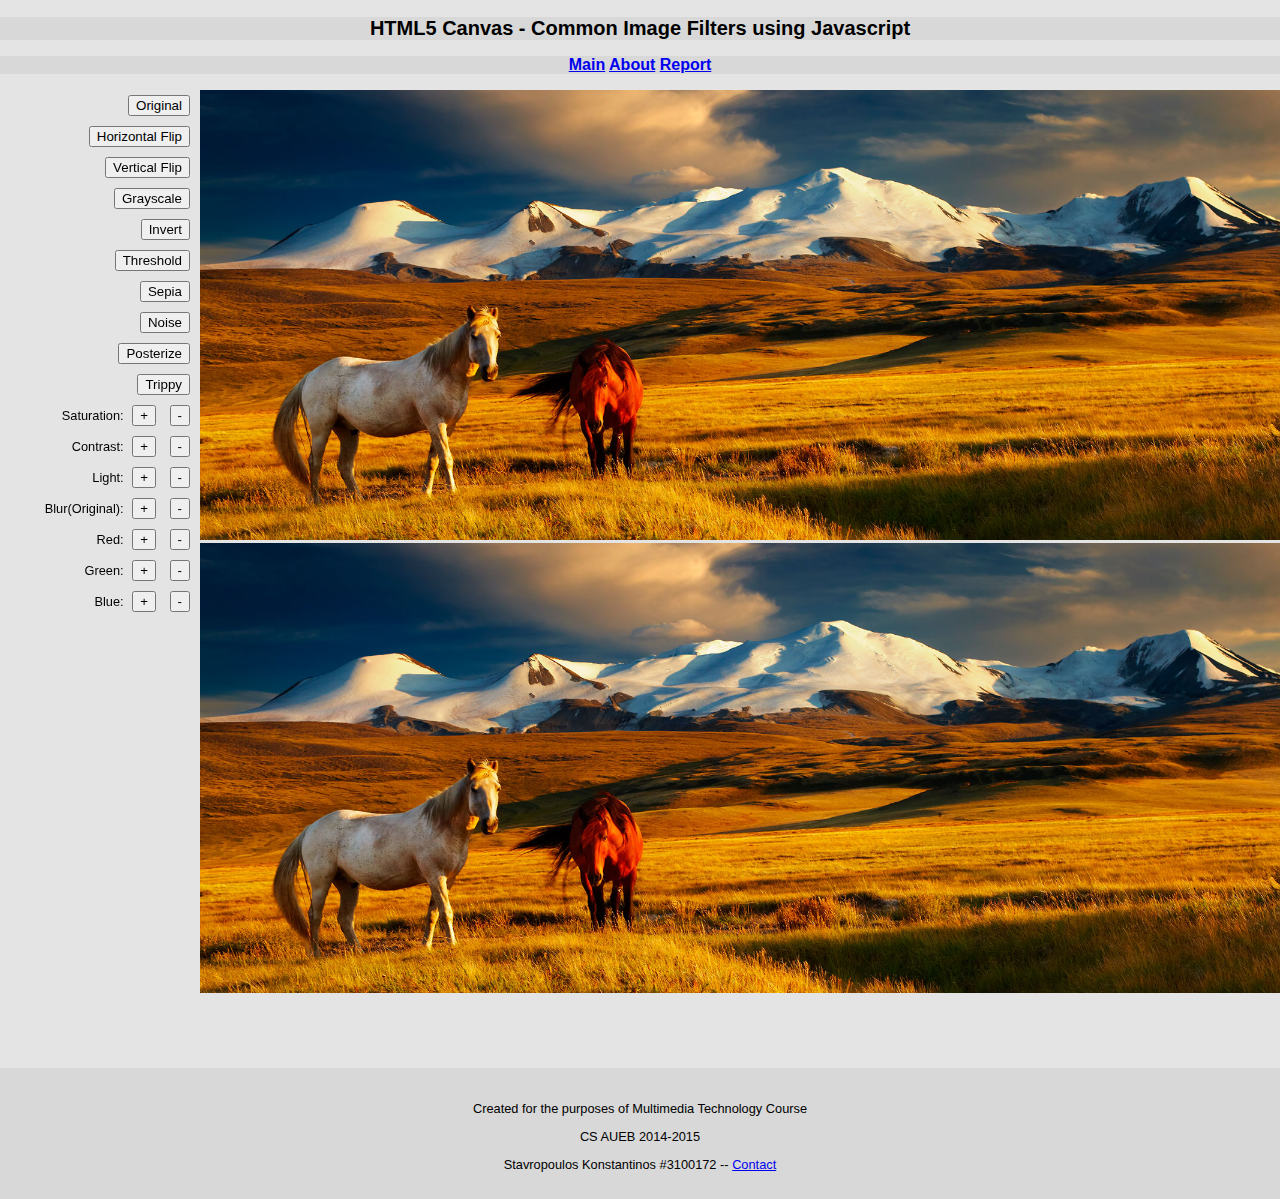
==== index.html @ 4ad1abac "first commit" ====
<!DOCTYPE html>
<html lang="en">
<head>
<link href="css/main.css" rel="stylesheet" type="text/css" />
<script type="text/javascript" src="js/script.js"></script>
</head>
<body>
    <div class="example">
        <h2> HTML5 Canvas - Common Image Filters using Javascript</h2>
        <h3><a href="index.html">Main</a>
            <a href="about.html">About</a>
            <a href="report.html">Report</a> 
        </h3>

        <div class="column1">
            <input type="button" onclick="resetToColor()" value="Original"/><br />
            <input type="button" onclick="fliph()" value="Horizontal Flip" /><br />
            <input type="button" onclick="flipv()" value="Vertical Flip" /><br />
            <input type="button" onclick="Grayscale()" value="Grayscale" /><br />
            <input type="button" onclick="Invert()" value="Invert" /><br />
            <input type="button" onclick="Thresholded()" value="Threshold" /><br />
            <input type="button" onclick="sepia()" value="Sepia" /><br />
            <input type="button" onclick="noise()" value="Noise" /><br />
            <input type="button" onclick="posterize()" value="Posterize" /><br />
            <input type="button" onclick="trip()" value="Trippy" /><br />
            Saturation: <input type="button" onclick="changesaturation(1)" value="+"/>
            <input type="button" onclick="changesaturation(-1)" value="-"/><br />
            Contrast: <input type="button" onclick="changecontrast(10)" value="+"/>
            <input type="button" onclick="changecontrast(-10)" value="-"/><br />
            Light: <input type="button" onclick="changeGrayValue(0.1)" value="+" />
            <input type="button" onclick="changeGrayValue(-0.1)" value="-" /><br />
            Blur(Original): <input type="button" onclick="changeBlurValue(1)" value="+" />
	        <input type="button" onclick="changeBlurValue(-1)" value="-" /><br />
            Red: <input type="button" onclick="changeColorValue('er', 10)" value="+" />
            <input type="button" onclick="changeColorValue('er', -10)" value="-" /><br />
            Green: <input type="button" onclick="changeColorValue('eg', 10)" value="+" />
            <input type="button" onclick="changeColorValue('eg', -10)" value="-" /><br />
            Blue: <input type="button" onclick="changeColorValue('eb', 10)" value="+" />
            <input type="button" onclick="changeColorValue('eb', -10)" value="-" /><br />      
        </div>
        <div class="column2">
            <canvas id="orig"></canvas>
            <canvas id="panel"></canvas>
            
        </div>
        <div style="clear:both;"></div>
    </div>
    <br><br><br><br>
    <footer class="footer2">
        <p>Created for the purposes of Multimedia Technology Course</p>
        <p>CS AUEB 2014-2015</p>
        <p>Stavropoulos Konstantinos #3100172 -- <a href="mailto:p3100172@dias.aueb.gr">Contact</a></p><br>
    </footer>
</body>
</html>
---- css/main.css ----
body{
    background:#e4e4e4;
    font-family:Verdana, Helvetica, Arial, sans-serif;
    margin:0;
    padding:0
}

.example{
    background:#e4e4e4;
    font-size:80%;
    position:relative;
    align-content:center;
}

.footer{
    padding-top: 20px;
    background: #d8d8d8;
    font-size:80%;
    position:absolute;
    width:100%;
    bottom:0;
    text-align:center;
    align-content:center;
}

.footer2{
    padding-top: 20px;
    background: #d8d8d8;
    font-size:80%;
    position:relative;
    width:100%;
    bottom:0;
    text-align:center;
    align-content:center;
}

h3 {
    text-align:center;
    background: #d8d8d8;
    font-size: 16px;
}

h2 {
    text-align:center;
    background: #d8d8d8;
    font-size: 20px;
}

.column1 {
    position:fixed;
    float:left;
    padding-left: 10px;
    text-align:right;
    width:185px;
}
.column2 {
    position:relative;
    left: 200px;
    float:left;
    width:550px;
}

input[type=button] {
    margin:5px;
}

#impress:not(.impress-not-supported) .step{
	opacity:0.4;
}

#impress .step{
	width:700px;
	height: 600px;
	position:relative;
	margin:0 auto;
	
	-moz-transition:1s opacity;
	-webkit-transition:1s opacity;
	transition:1s opacity;
}

#impress .step.active{
	opacity:1;
}

#impress h2{
	font: normal 44px/1.5 'PT Sans Narrow', sans-serif;
	color:#444648;
	position:absolute;
	z-index:10;
}

#impress p{
	font: normal 18px/1.3 'Open Sans', sans-serif;
	color:#27333f;
	position:absolute;
	z-index:10;
}

#impress img{
	position:absolute;
	z-index:1;
}

.arrow{
	width:32px;
	height:54px;
	background:url('../img/arrows.png') no-repeat;
	position:fixed;
	top:50%;
	margin-top:-27px;
	cursor:pointer;
	text-indent:-9999px;
	overflow:hidden;
	opacity:0.8;
	border:none !important;
	text-decoration:none !important;
	
	-moz-transition:0.2s opacity;
	-webkit-transition:0.2s opacity;
	transition:0.2s opacity;
}

.arrow:hover{
	opacity:1;
}

#arrowLeft{
	left:45px;
}

#arrowRight{
	right:45px;
	background-position:top right;
}

/* Hide the arrows if impress is not supported */

#impress.impress-not-supported + .arrow,
#impress.impress-not-supported + .arrow + .arrow{
	display:none;
}


/*----------------------------
	Slide 1 - Intro
-----------------------------*/


#impress #intro{
	width: 500px;
}

#intro h2{
	text-align: center;
    width: 100%;
}

#intro p{
	font-size: 22px;
    left: 290px;
    line-height: 1.6;
    top: 220px;
    white-space: nowrap;
}

#intro img{
	top: 120px;
}


/*----------------------------
	Slide 2 - Simplicity
-----------------------------*/


#impress #simplicity{
	width: 675px;
}

#simplicity h2{
	left: 0;
	top: 135px;
	width: 400px;
}

#simplicity p{
	left: 0px;
    text-align: justify;
    top: 225px;
    width: 365px;
}

#simplicity img{
	right: 0;
    top: 30px;
}


/*----------------------------
	Slide 3 - Connect
-----------------------------*/


#impress #connect{
	width: 560px;
}

#connect h2{
	left: 0;
	top: 320px;
	width: 100%;
	text-align:center;
}

#connect p{
	left:50%;
	margin-left:-245px;
    text-align: left;
    top: 410px;
    width: 490px;
}

#connect img{
	right: 0;
    top: 50px;
}


/*----------------------------
	Slide 4 - Upload
-----------------------------*/


#impress #upload{
	width: 620px;
}

#upload h2{
	left: 0;
    text-align: left;
    top: -8px;
}

#upload p{
    font-size:20px;
    top: 82px;
    width: 280px;
}

#upload img{
	right: 0;
    top: 30px;
}


/*----------------------------
	Slide 5 - Music
-----------------------------*/


#impress #music{
	width: 690px;
}

#music h2{
	left: 0;
    text-align: center;
    top: 10px;
    width: 100%;
}

#music p{
	font-size: 20px;
    text-indent: 0px;
    top: 95px;
    width: 402px;
}

#music img{
	right: 0;
    top: 200px;
}

.report{
    padding-left: 250px;
    padding-right: 250px;
    text-align:left;
}
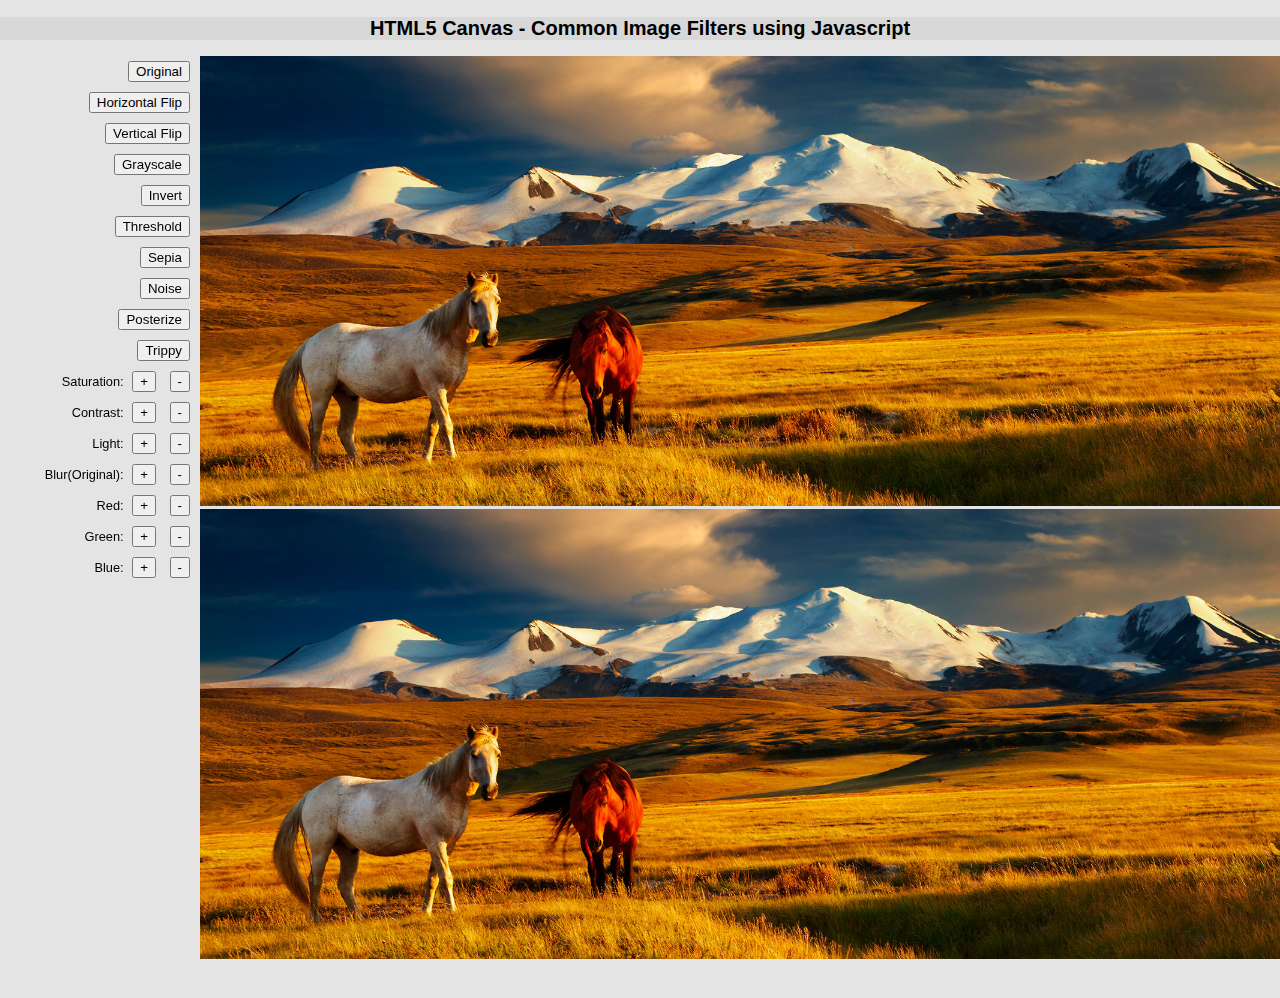
==== commit d68a4113: "cleaned index.html" ====
--- a/index.html
+++ b/index.html
@@ -7,10 +7,6 @@
 <body>
     <div class="example">
         <h2> HTML5 Canvas - Common Image Filters using Javascript</h2>
-        <h3><a href="index.html">Main</a>
-            <a href="about.html">About</a>
-            <a href="report.html">Report</a> 
-        </h3>
 
         <div class="column1">
             <input type="button" onclick="resetToColor()" value="Original"/><br />
@@ -45,11 +41,6 @@
         </div>
         <div style="clear:both;"></div>
     </div>
-    <br><br><br><br>
-    <footer class="footer2">
-        <p>Created for the purposes of Multimedia Technology Course</p>
-        <p>CS AUEB 2014-2015</p>
-        <p>Stavropoulos Konstantinos #3100172 -- <a href="mailto:p3100172@dias.aueb.gr">Contact</a></p><br>
-    </footer>
+    <br><br>
 </body>
 </html>
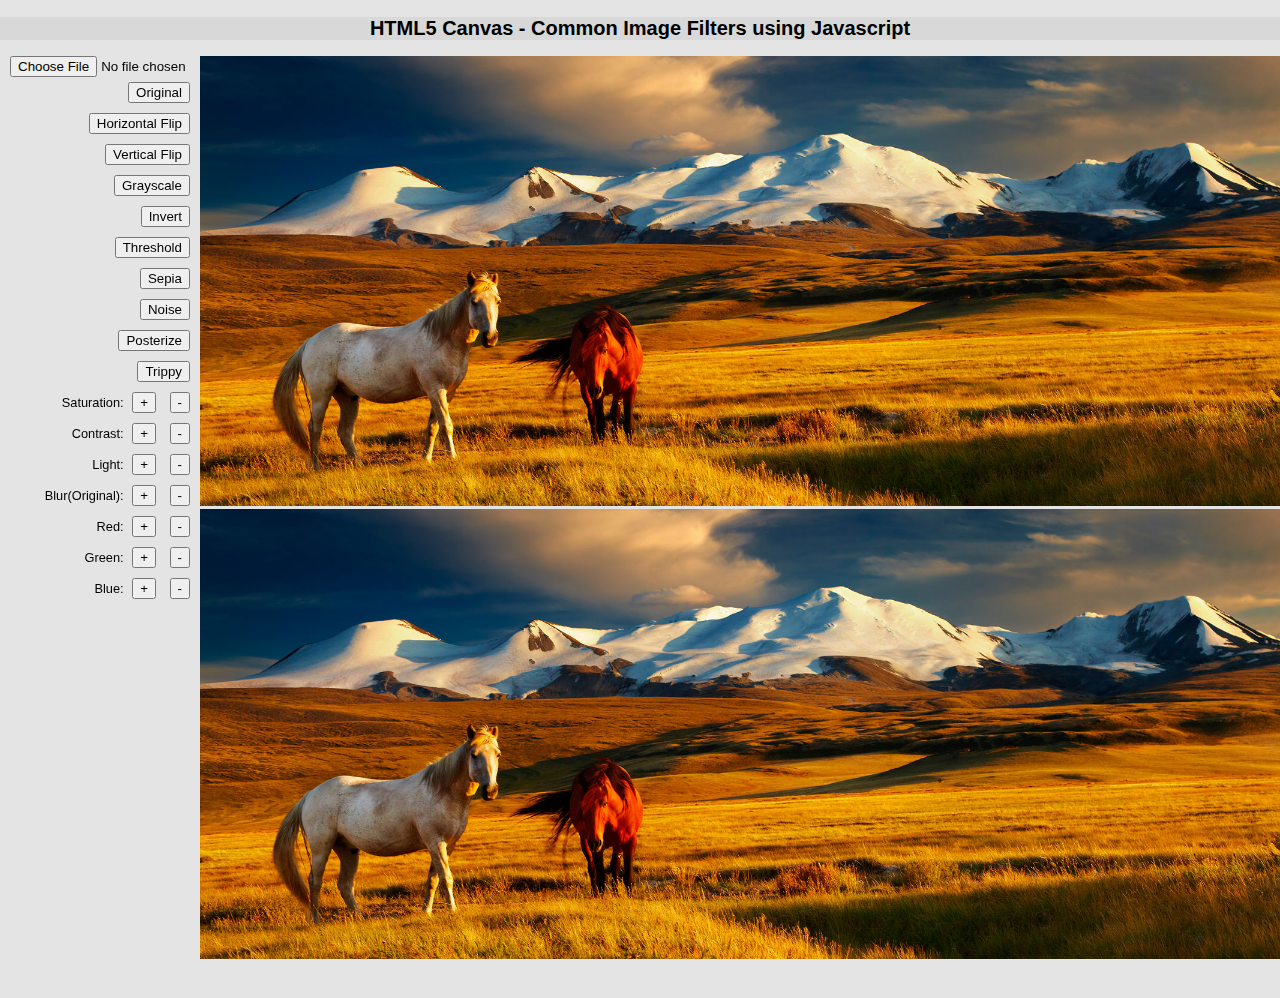
==== commit 89f51acc: "cleaning local git directory" ====
--- a/index.html
+++ b/index.html
@@ -9,6 +9,7 @@
         <h2> HTML5 Canvas - Common Image Filters using Javascript</h2>
 
         <div class="column1">
+			<input type="file" id="imageLoader" name="imageLoader"/>
             <input type="button" onclick="resetToColor()" value="Original"/><br />
             <input type="button" onclick="fliph()" value="Horizontal Flip" /><br />
             <input type="button" onclick="flipv()" value="Vertical Flip" /><br />
--- a/css/main.css
+++ b/css/main.css
@@ -3,6 +3,10 @@
     font-family:Verdana, Helvetica, Arial, sans-serif;
     margin:0;
     padding:0
+}
+
+.boby{
+	background:#7c8081;
 }
 
 .example{
@@ -286,4 +290,4 @@
     padding-left: 250px;
     padding-right: 250px;
     text-align:left;
-}+}
